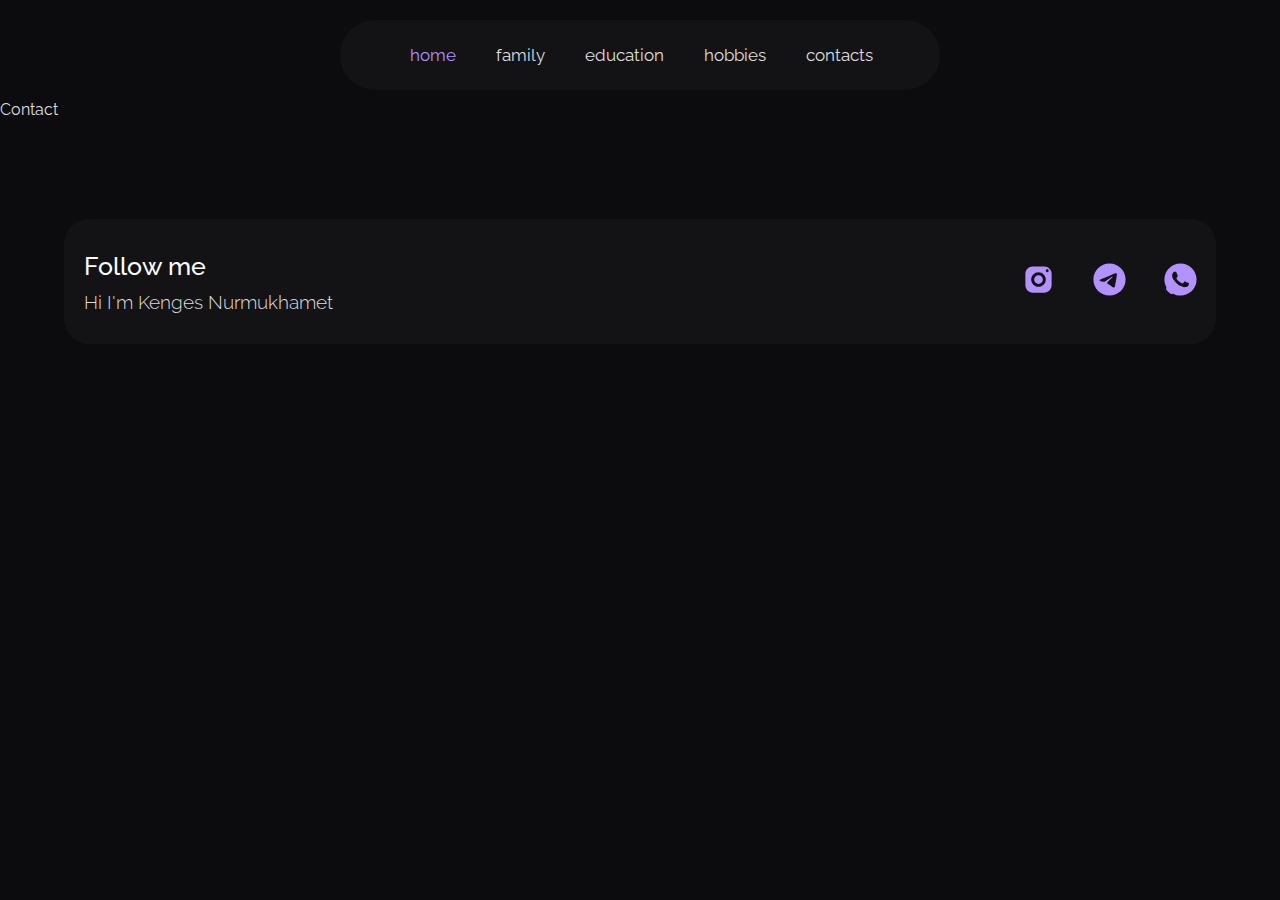
==== pages/contact.html @ e7bee61a "first commit" ====
<!doctype html>
<html lang="en">
<head>
	<meta charset="UTF-8">
	<meta name="viewport"
	      content="width=device-width, user-scalable=no, initial-scale=1.0, maximum-scale=1.0, minimum-scale=1.0">
	<meta http-equiv="X-UA-Compatible" content="ie=edge">
	<title>Document</title>
	<link rel="stylesheet" href="./styles/main-page.css">
	<link rel="stylesheet" href="./styles/index.css">
</head>
<body>

<div class="burger-btn">
	<svg class="burger__img" xmlns="http://www.w3.org/2000/svg" viewBox="0 -960 960 960" fill="#5f6368">
		<path d="M120-240v-80h720v80H120Zm0-200v-80h720v80H120Zm0-200v-80h720v80H120Z"/>
	</svg>
</div>
<header class="header">
	<nav class="header__nav-bar">
		<ul class="header__pages">
			<li><a href="index.html" class="header__page-link active-color">Home</a></li>
			<li><a href="family.html" class="header__page-link">Family</a></li>
			<li><a href="education.html" class="header__page-link">Education</a></li>
			<li><a href="hobbies.html" class="header__page-link">Hobbies</a></li>
			<li><a href="#" class="header__page-link">Contacts</a></li>
		</ul>
	</nav>
</header>

Contact

<footer class="footer">
	<div class="container">
		<div class="footer__content">
			<div class="footer__text">
				<h3 class="footer__title">Follow me</h3>
				<p class="footer__subtitle">Hi I'm Kenges Nurmukhamet</p>
			</div>
			<div class="social-medias">
				<a href="https://www.instagram.com/knsnrmkhnbt/" class="social-media__link" target="_blank">
					<svg class="social-medias__svg svg__instagram" xmlns="http://www.w3.org/2000/svg" x="0px" y="0px"
					     width="100" height="100" viewBox="0 0 24 24">
						<path d="M 8 3 C 5.239 3 3 5.239 3 8 L 3 16 C 3 18.761 5.239 21 8 21 L 16 21 C 18.761 21 21 18.761 21 16 L 21 8 C 21 5.239 18.761 3 16 3 L 8 3 z M 18 5 C 18.552 5 19 5.448 19 6 C 19 6.552 18.552 7 18 7 C 17.448 7 17 6.552 17 6 C 17 5.448 17.448 5 18 5 z M 12 7 C 14.761 7 17 9.239 17 12 C 17 14.761 14.761 17 12 17 C 9.239 17 7 14.761 7 12 C 7 9.239 9.239 7 12 7 z M 12 9 A 3 3 0 0 0 9 12 A 3 3 0 0 0 12 15 A 3 3 0 0 0 15 12 A 3 3 0 0 0 12 9 z"></path>
					</svg>
				</a>
				<a href="https://t.me/knsnrmkhnbt" class="social-media__link" target="_blank">
					<svg class="social-medias__svg svg__telegram" xmlns="http://www.w3.org/2000/svg" x="0px" y="0px"
					     width="100" height="100" viewBox="0 0 50 50">
						<path d="M25,2c12.703,0,23,10.297,23,23S37.703,48,25,48S2,37.703,2,25S12.297,2,25,2z M32.934,34.375	c0.423-1.298,2.405-14.234,2.65-16.783c0.074-0.772-0.17-1.285-0.648-1.514c-0.578-0.278-1.434-0.139-2.427,0.219	c-1.362,0.491-18.774,7.884-19.78,8.312c-0.954,0.405-1.856,0.847-1.856,1.487c0,0.45,0.267,0.703,1.003,0.966	c0.766,0.273,2.695,0.858,3.834,1.172c1.097,0.303,2.346,0.04,3.046-0.395c0.742-0.461,9.305-6.191,9.92-6.693	c0.614-0.502,1.104,0.141,0.602,0.644c-0.502,0.502-6.38,6.207-7.155,6.997c-0.941,0.959-0.273,1.953,0.358,2.351	c0.721,0.454,5.906,3.932,6.687,4.49c0.781,0.558,1.573,0.811,2.298,0.811C32.191,36.439,32.573,35.484,32.934,34.375z"></path>
					</svg>
				</a>
				<a href="https://wa.me/77757190861" class="social-media__link" target="_blank">
					<svg class="social-medias__svg svg__whatsapp" xmlns="http://www.w3.org/2000/svg" x="0px" y="0px"
					     width="100" height="100" viewBox="0 0 50 50">
						<path d="M25,2C12.318,2,2,12.318,2,25c0,3.96,1.023,7.854,2.963,11.29L2.037,46.73c-0.096,0.343-0.003,0.711,0.245,0.966 C2.473,47.893,2.733,48,3,48c0.08,0,0.161-0.01,0.24-0.029l10.896-2.699C17.463,47.058,21.21,48,25,48c12.682,0,23-10.318,23-23 S37.682,2,25,2z M36.57,33.116c-0.492,1.362-2.852,2.605-3.986,2.772c-1.018,0.149-2.306,0.213-3.72-0.231 c-0.857-0.27-1.957-0.628-3.366-1.229c-5.923-2.526-9.791-8.415-10.087-8.804C15.116,25.235,13,22.463,13,19.594 s1.525-4.28,2.067-4.864c0.542-0.584,1.181-0.73,1.575-0.73s0.787,0.005,1.132,0.021c0.363,0.018,0.85-0.137,1.329,1.001 c0.492,1.168,1.673,4.037,1.819,4.33c0.148,0.292,0.246,0.633,0.05,1.022c-0.196,0.389-0.294,0.632-0.59,0.973 s-0.62,0.76-0.886,1.022c-0.296,0.291-0.603,0.606-0.259,1.19c0.344,0.584,1.529,2.493,3.285,4.039 c2.255,1.986,4.158,2.602,4.748,2.894c0.59,0.292,0.935,0.243,1.279-0.146c0.344-0.39,1.476-1.703,1.869-2.286 s0.787-0.487,1.329-0.292c0.542,0.194,3.445,1.604,4.035,1.896c0.59,0.292,0.984,0.438,1.132,0.681 C37.062,30.587,37.062,31.755,36.57,33.116z"></path>
					</svg>
				</a>
			</div>
		</div>
	</div>
</footer>

</body>
</html>
---- pages/styles/main-page.css ----
.hero-section{
    height: 100vh;
}
.hero-container{
    width: 100%;
    height: 100%;
    /*background: red;*/
}
.hero__content{
    width: 100%;
    height: 90%;
    display: flex;
    align-items: center;
}
.hero__text{
    display: flex;
    flex-direction: column;
    gap: 20px;
    width: 100%;
}
.hero__title{
    font-size: 75px;
}
.hero__subtitle{
    width: 550px;
    font-size: 20px;
    line-height: 40px;
    color: var(--light-gray-hover);
}
.hero__buttons{
    display: flex;
    gap: 20px;
}
.hero__img-block{
    width: 100%;
    height: 100%;
    display: flex;
    justify-content: center;
    align-items: center;
}
.hero__img-box{
    width: 400px;
    height: 400px;
    overflow: hidden;
    border-radius: 62% 38% 70% 30% / 43% 76% 24% 57%

}
.hero_img{
    width: 100%;
    height: 100%;
    object-fit: cover;
}

.skills{

}
.skills__header{

}
.skills__header_title{
    font-size: 75px;
    font-style: initial;
    text-align: center;
}
.skills-list{
    width: 100%;
    display: flex;
    justify-content: center;
    flex-wrap: wrap;
    gap: 20px;
}
.skills__title{
    font-size: 40px;
    color: var(--primary-color);
    margin: 60px 0 10px;
    text-align: center;
    text-shadow:0px 0px 20px rgba(255, 255, 255, 0.4);
}
.skill-card{
    position: relative;
    border: 1px solid var(--light-gray);
    display: flex;
    justify-content: start  ;
    align-items: center;
    overflow: hidden;
    width: 285px;
    height: 150px;
    border-radius: 15px;
}
.card-bg-logo{
    position: absolute;
    width: 175px;
    opacity: .7;
    right: -70px;
    z-index: -1;
}
.card-logo{
    width: 35px;
    margin-left: 20px;
}
.card__title{
    font-weight: bold;
    font-size: 22px;
    margin-left: 5px;
}

@media (max-width: 1600px) {
    .hero__title{
        font-size: 65px;
    }
    .hero__subtitle{
        font-size: 18px;
    }
}
@media (max-width: 1100px) {
    .hero__content{
        flex-direction: column-reverse;
        justify-content: start;
        text-align: center;
        margin-top: 100px;
    }
    .hero__text{
        display: flex;
        flex-direction: column;
        align-items: center;
    }
    .hero__img-block{
        height: auto;
        margin: 25px 0;
    }
    .hero__img-box{
        width: 275px;
        height: 275px;
    }
    .hero__text{
        width: 90%;
    }
    .hero__subtitle{
        width: auto;
    }
    .hero__title{
        font-size: 45px;
    }
    .hero__subtitle{
        font-size: 16px;
    }
}
@media (max-width: 800px) {
    .hero__content{
        margin-top: 0;
    }
    .hero__title{
        font-size: 55px;
    }
    .hero__subtitle{
        font-size: 16px;
    }
    .skills__header_title{
        font-size: 55px;
    }
    .skills__title{
        font-size: 35px;
    }
    .skill-card{
        width: 200px;
        height: 100px;
    }
    .card__title{
        font-size: 18px;
    }
    .card-bg-logo {
        width: 125px;
        right: -50px;
    }

}
@media (max-width: 430px) {
    .hero__img-box{
        width: 200px;
        height: 200px;
    }
    .hero__title{
        font-size: 35px;
    }
    .hero__subtitle{
        font-size: 14px;
        line-height: 25px;
    }

}
---- pages/styles/index.css ----
@import url('https://fonts.googleapis.com/css2?family=Raleway:ital,wght@0,100..900;1,100..900&display=swap');
/*font-family: "Raleway", sans-serif;*/
:root {
    --primary-color: #b292ff;
    --deep-black: #0c0c0e;
    --dark-gray: #131315;
    --light-gray: #dedede;
    --deep-black-hover: #2e2e34;
    --light-gray-hover: #adadad;
}

h1, h2, h3, h4, h5, h6, p, ul, ol, li {
    margin: 0;
    padding: 0;
}

html{
    scroll-behavior: smooth;
}
body {
    margin: 0;
    background: var(--deep-black);
    font-family: "Raleway", sans-serif;
    color: var(--light-gray);
    /*height: 2000px;*/
}
.text-white{
    color: #fff;
}
.text-primary{
    color: var(--primary-color);
}
.border-primary{
    border: 1px solid var(--primary-color);
}

.section {
    width: 100%;
    display: flex;
    flex-direction: column;
    align-items: center;
}

.container {
    width: 80%;
    display: flex;
    flex-direction: column;
}

.white-btn {
    background: var(--light-gray);
    color: var(--deep-black);
    padding: 12px 50px;
    font-family: "Raleway", sans-serif;
    font-weight: 600;
    font-size: 16px;
    border-radius: 25px;
    text-decoration: none;
    border: 1px var(--light-gray) solid;
    transition: .2s;

}

.transparent-btn {
    background: transparent;
    color: var(--light-gray);
    padding: 12px 50px;
    font-family: "Raleway", sans-serif;
    font-weight: 600;
    font-size: 16px;
    border-radius: 25px;
    text-decoration: none;
    border: 1px var(--light-gray) solid;
    transition: .2s;
}

.transparent-btn:hover {
    background: var(--deep-black-hover);
}

.white-btn:hover {
    background: var(--light-gray-hover);
}
.primary__title{
    font-size: 40px;
    color: var(--primary-color);
    margin: 60px 0 10px;
    text-align: center;
    text-shadow:0px 0px 20px rgba(255, 255, 255, 0.4);
}
.burger-btn{
    display: none;
    width: 100%;
    justify-content: start;
    fill: #fff;
}
.burger__img{
    fill: #fff;
    width: 40px;
    margin-left: 5px;

}
.header {
    width: 100%;
    padding: 20px 0 10px;
    display: flex;
    justify-content: center;
    /*position: fixed;*/
    /*backdrop-filter: blur(5px);*/
    z-index: 2;
}

.header__nav-bar {
    padding: 25px 50px;
    border-radius: 50px;
    background: var(--dark-gray);
    width: 500px;
    /*position: fixed;*/
}

.header__pages {
    width: 100%;
    display: flex;
    justify-content: space-between;
    align-items: center;
    list-style: none;
    margin: 0;
    padding: 0;
}

.header__page-link {
    color: var(--light-gray);
    text-decoration: none;
    text-transform: lowercase;
    font-size: 17px;
    padding: 20px;
    transition: .2s;
}

.header__page-link:hover {
    color: var(--primary-color);
    font-size: 18px;
}

.active-color {
    color: var(--primary-color);
}
.footer{
    width: 100%;
    display: flex;
    justify-content: center;
    align-items: center;
    color: #fff;
    margin: 100px 0 20px;
}
.footer__content{
    width: 100%;
    display: flex;
    justify-content: space-between;
    align-items: center;
    padding: 20px 0;
    background: var(--dark-gray);
    border-radius: 25px;
}
.footer__text{
    margin-left: 20px;
}
.footer__title{
    font-weight: 500;
    font-size: 25px;
    margin-bottom: 10px;
}
.footer__subtitle{
    font-weight: 300;
    color: var(--light-gray);
    font-size: 19px;
}
.social-medias{
    display: flex;
}
.social-media__link{
    text-decoration: none;
    padding: 20px 15px;
    /*background: red;*/
}
.social-medias__svg{
    fill: var(--primary-color);
    width: 35px;
    height: auto;
    border-radius: 100%;
    padding: 3px;
    transition: .25s;
}
.social-media__link:hover .social-medias__svg{
    fill: var(--dark-gray);
    background: var(--primary-color);
}
@media (max-width: 1600px) {
    .container {
        width: 90%;
    }


}
@media (max-width: 1100px) {

}
@media (max-width: 800px) {
    .container {
        width: 100%;
    }

    .header {
        display: none;
    }
    .burger-btn{
        display: block;
    }

    .footer__title{
        font-size: 22px;
    }
    .footer__subtitle{
        font-size: 16px;
    }
    .footer__content{
        flex-direction: column;
        text-align: center;
    }
    .social-media__link{
        padding-top: 0;
        padding-bottom: 0;
        margin-top: 20px;
    }

}


@media (max-width: 430px) {
    .transparent-btn {

    }
    .white-btn {

    }
}
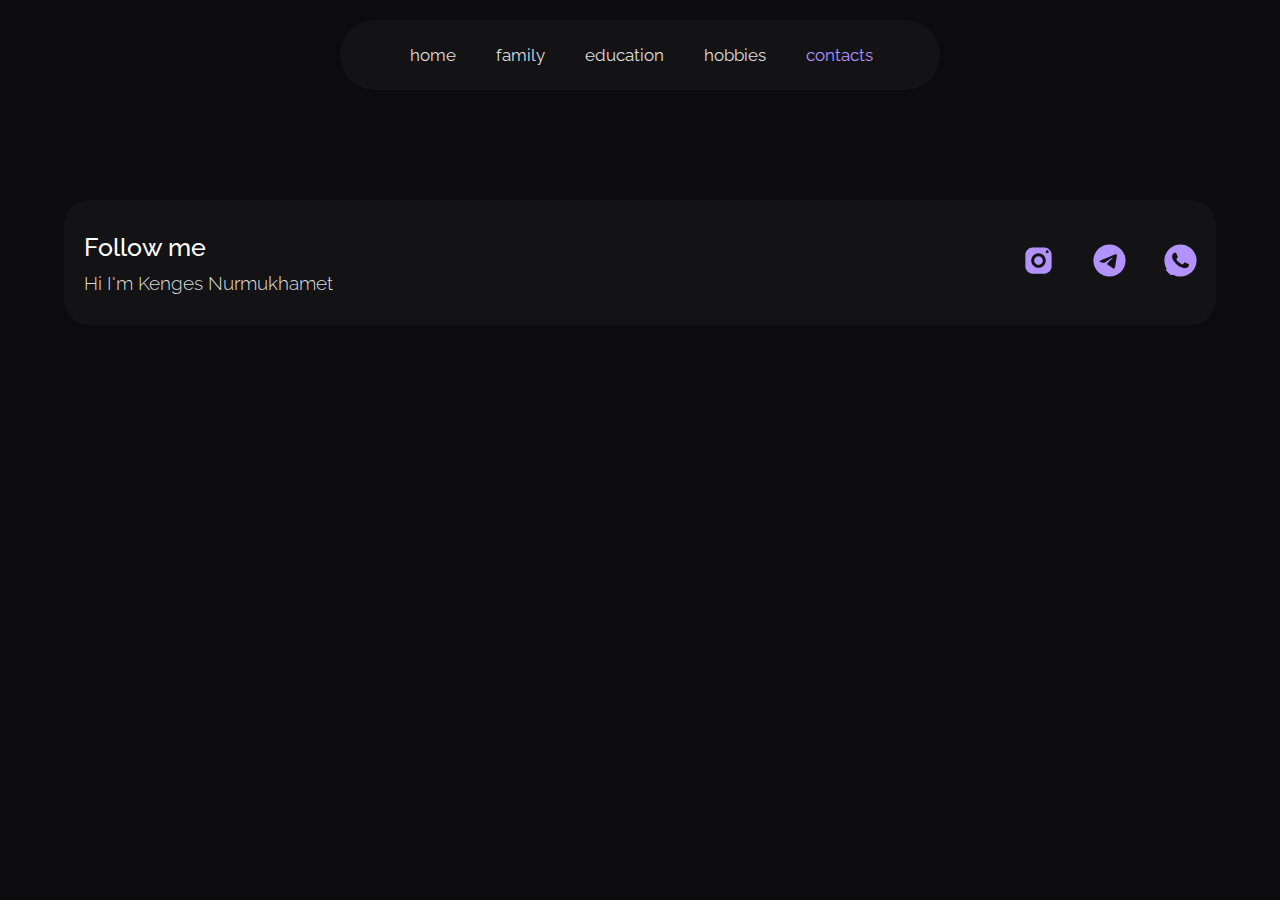
==== commit 48cf117c: "init commit" ====
--- a/pages/contact.html
+++ b/pages/contact.html
@@ -5,8 +5,8 @@
 	<meta name="viewport"
 	      content="width=device-width, user-scalable=no, initial-scale=1.0, maximum-scale=1.0, minimum-scale=1.0">
 	<meta http-equiv="X-UA-Compatible" content="ie=edge">
-	<title>Document</title>
-	<link rel="stylesheet" href="./styles/main-page.css">
+	<title>Contacts</title>
+	<link rel="stylesheet" href="./styles/contact.css">
 	<link rel="stylesheet" href="./styles/index.css">
 </head>
 <body>
@@ -19,16 +19,20 @@
 <header class="header">
 	<nav class="header__nav-bar">
 		<ul class="header__pages">
-			<li><a href="index.html" class="header__page-link active-color">Home</a></li>
+			<li><a href="index.html" class="header__page-link">Home</a></li>
 			<li><a href="family.html" class="header__page-link">Family</a></li>
 			<li><a href="education.html" class="header__page-link">Education</a></li>
 			<li><a href="hobbies.html" class="header__page-link">Hobbies</a></li>
-			<li><a href="#" class="header__page-link">Contacts</a></li>
+			<li><a href="#" class="header__page-link active-color">Contacts</a></li>
 		</ul>
 	</nav>
 </header>
 
-Contact
+<section class="section">
+	<div class="container contacts-container">
+
+	</div>
+</section>
 
 <footer class="footer">
 	<div class="container">
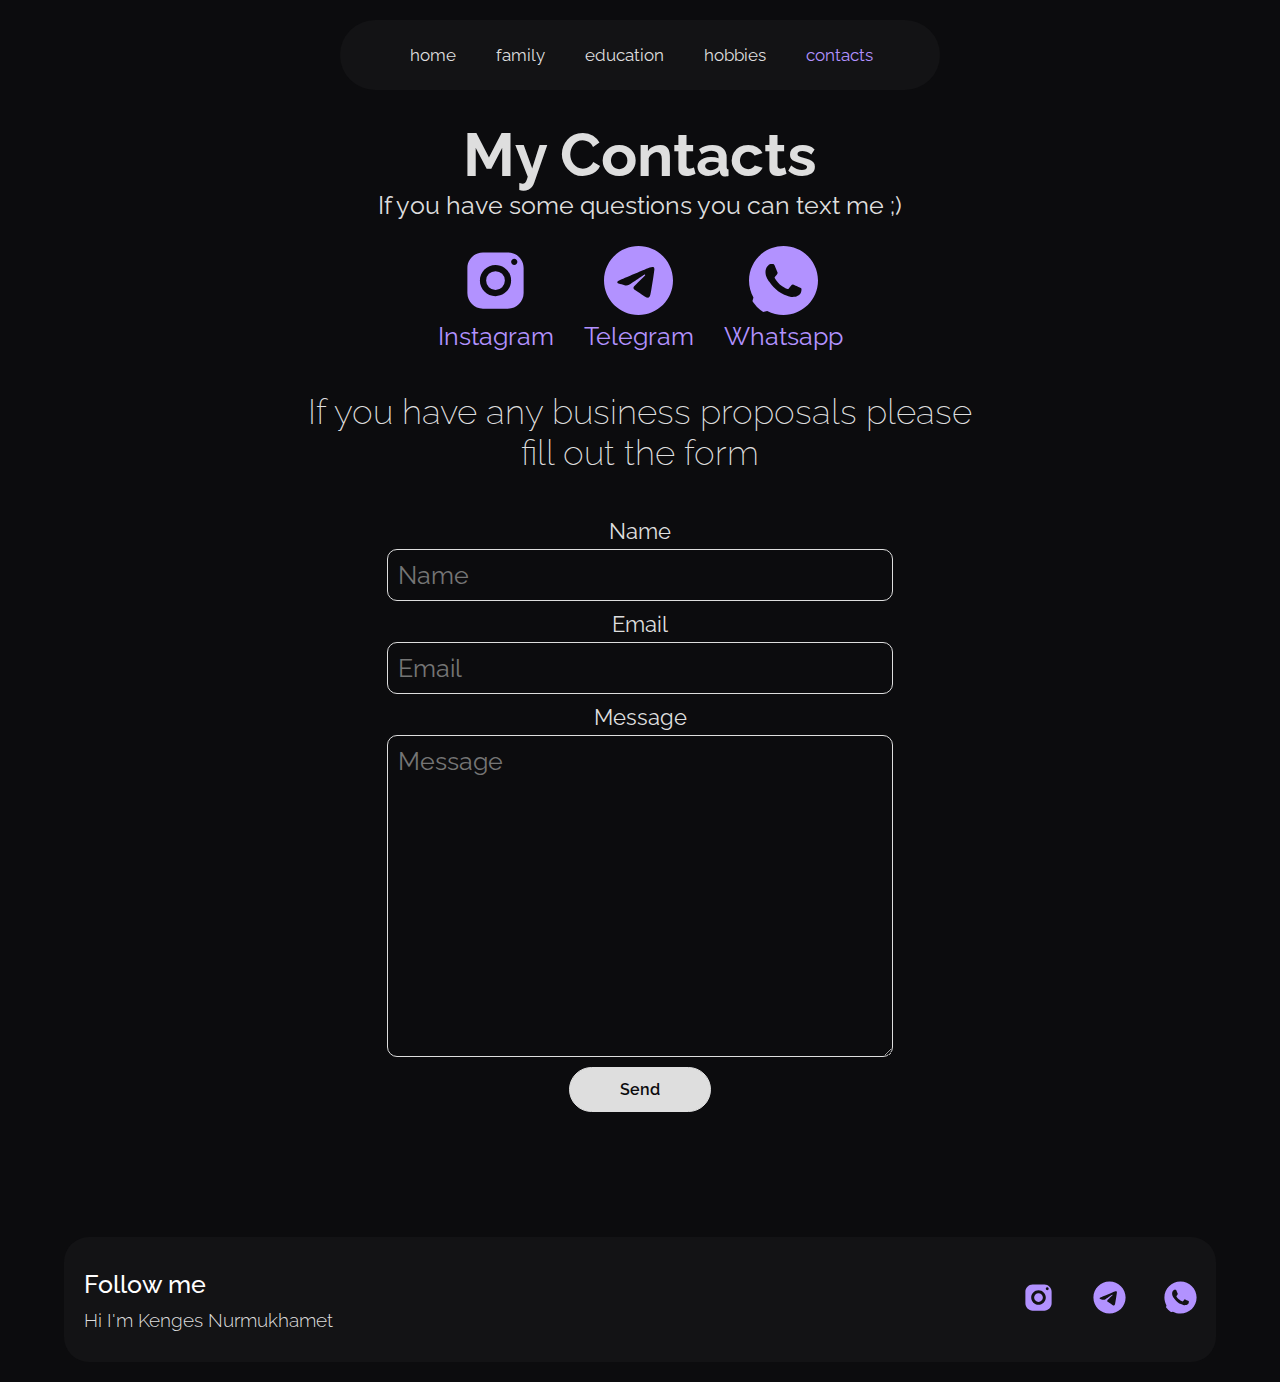
==== commit f5c14d1b: "init commit" ====
--- a/pages/contact.html
+++ b/pages/contact.html
@@ -10,16 +10,15 @@
 	<link rel="stylesheet" href="./styles/index.css">
 </head>
 <body>
-
-<div class="burger-btn">
+<div class="burger-btn"><!-- Burger button, when header not visible this button will be visible -->
 	<svg class="burger__img" xmlns="http://www.w3.org/2000/svg" viewBox="0 -960 960 960" fill="#5f6368">
 		<path d="M120-240v-80h720v80H120Zm0-200v-80h720v80H120Zm0-200v-80h720v80H120Z"/>
 	</svg>
 </div>
-<header class="header">
-	<nav class="header__nav-bar">
-		<ul class="header__pages">
-			<li><a href="index.html" class="header__page-link">Home</a></li>
+<header class="header"> <!-- Header -->
+	<nav class="header__nav-bar"> <!-- Header navigation bar -->
+		<ul class="header__pages"> <!-- Header navigation bar links list -->
+			<li><a href="index.html" class="header__page-link">Home</a></li>  <!-- Header navigation bar link -->
 			<li><a href="family.html" class="header__page-link">Family</a></li>
 			<li><a href="education.html" class="header__page-link">Education</a></li>
 			<li><a href="hobbies.html" class="header__page-link">Hobbies</a></li>
@@ -28,42 +27,79 @@
 	</nav>
 </header>
 
-<section class="section">
-	<div class="container contacts-container">
+<section class="section">  <!-- section with class section with full width size -->
+	<div class="container contacts-container"> <!-- container -->
+		<h1 class="contacts__title">My Contacts</h1>
+		<p class="contacts__subtitle">If you have some questions you can text me ;)</p>
 
+		<div class="social-medias">
+			<a href="https://www.instagram.com/knsnrmkhnbt/" class="social-media__link" target="_blank">
+				<svg class="social-medias__svg " xmlns="http://www.w3.org/2000/svg" x="0px" y="0px"
+				     width="100" height="100" viewBox="0 0 24 24">
+					<path d="M 8 3 C 5.239 3 3 5.239 3 8 L 3 16 C 3 18.761 5.239 21 8 21 L 16 21 C 18.761 21 21 18.761 21 16 L 21 8 C 21 5.239 18.761 3 16 3 L 8 3 z M 18 5 C 18.552 5 19 5.448 19 6 C 19 6.552 18.552 7 18 7 C 17.448 7 17 6.552 17 6 C 17 5.448 17.448 5 18 5 z M 12 7 C 14.761 7 17 9.239 17 12 C 17 14.761 14.761 17 12 17 C 9.239 17 7 14.761 7 12 C 7 9.239 9.239 7 12 7 z M 12 9 A 3 3 0 0 0 9 12 A 3 3 0 0 0 12 15 A 3 3 0 0 0 15 12 A 3 3 0 0 0 12 9 z"></path>
+				</svg>
+				Instagram
+			</a>
+			<a href="https://t.me/knsnrmkhnbt" class="social-media__link" target="_blank">
+				<svg class="social-medias__svg " xmlns="http://www.w3.org/2000/svg" x="0px" y="0px"
+				     width="100" height="100" viewBox="0 0 50 50">
+					<path d="M25,2c12.703,0,23,10.297,23,23S37.703,48,25,48S2,37.703,2,25S12.297,2,25,2z M32.934,34.375	c0.423-1.298,2.405-14.234,2.65-16.783c0.074-0.772-0.17-1.285-0.648-1.514c-0.578-0.278-1.434-0.139-2.427,0.219	c-1.362,0.491-18.774,7.884-19.78,8.312c-0.954,0.405-1.856,0.847-1.856,1.487c0,0.45,0.267,0.703,1.003,0.966	c0.766,0.273,2.695,0.858,3.834,1.172c1.097,0.303,2.346,0.04,3.046-0.395c0.742-0.461,9.305-6.191,9.92-6.693	c0.614-0.502,1.104,0.141,0.602,0.644c-0.502,0.502-6.38,6.207-7.155,6.997c-0.941,0.959-0.273,1.953,0.358,2.351	c0.721,0.454,5.906,3.932,6.687,4.49c0.781,0.558,1.573,0.811,2.298,0.811C32.191,36.439,32.573,35.484,32.934,34.375z"></path>
+				</svg>
+				Telegram
+			</a>
+			<a href="https://wa.me/77757190861" class="social-media__link" target="_blank">
+				<svg class="social-medias__svg " xmlns="http://www.w3.org/2000/svg" x="0px" y="0px"
+				     width="100" height="100" viewBox="0 0 50 50">
+					<path d="M25,2C12.318,2,2,12.318,2,25c0,3.96,1.023,7.854,2.963,11.29L2.037,46.73c-0.096,0.343-0.003,0.711,0.245,0.966 C2.473,47.893,2.733,48,3,48c0.08,0,0.161-0.01,0.24-0.029l10.896-2.699C17.463,47.058,21.21,48,25,48c12.682,0,23-10.318,23-23 S37.682,2,25,2z M36.57,33.116c-0.492,1.362-2.852,2.605-3.986,2.772c-1.018,0.149-2.306,0.213-3.72-0.231 c-0.857-0.27-1.957-0.628-3.366-1.229c-5.923-2.526-9.791-8.415-10.087-8.804C15.116,25.235,13,22.463,13,19.594 s1.525-4.28,2.067-4.864c0.542-0.584,1.181-0.73,1.575-0.73s0.787,0.005,1.132,0.021c0.363,0.018,0.85-0.137,1.329,1.001 c0.492,1.168,1.673,4.037,1.819,4.33c0.148,0.292,0.246,0.633,0.05,1.022c-0.196,0.389-0.294,0.632-0.59,0.973 s-0.62,0.76-0.886,1.022c-0.296,0.291-0.603,0.606-0.259,1.19c0.344,0.584,1.529,2.493,3.285,4.039 c2.255,1.986,4.158,2.602,4.748,2.894c0.59,0.292,0.935,0.243,1.279-0.146c0.344-0.39,1.476-1.703,1.869-2.286 s0.787-0.487,1.329-0.292c0.542,0.194,3.445,1.604,4.035,1.896c0.59,0.292,0.984,0.438,1.132,0.681 C37.062,30.587,37.062,31.755,36.57,33.116z"></path>
+				</svg>
+				Whatsapp
+			</a>
+		</div>
+
+
+		<div class="contact__form">
+			<h3 class="form__title">If you have any business proposals please fill out the form</h3>
+			<form class="contact-me__form">
+				<label>
+					Name
+					<input type="text" placeholder="Name">
+				</label>
+				<label>
+					Email
+					<input type="email" placeholder="Email">
+				</label>
+				<label>
+					Message
+					<textarea cols="30" rows="10" placeholder="Message"></textarea>
+				</label>
+				<button class="white-btn" type="submit">Send</button>
+			</form>
+		</div>
 	</div>
 </section>
 
-<footer class="footer">
-	<div class="container">
+<footer class="footer">  <!-- Footer -->
+	<div class="container">  <!-- Footer also has a container to keep the normal size -->
 		<div class="footer__content">
 			<div class="footer__text">
 				<h3 class="footer__title">Follow me</h3>
 				<p class="footer__subtitle">Hi I'm Kenges Nurmukhamet</p>
 			</div>
-			<div class="social-medias">
+			<div class="social-medias"> <!-- portfolios social medias links svg -->
 				<a href="https://www.instagram.com/knsnrmkhnbt/" class="social-media__link" target="_blank">
-					<svg class="social-medias__svg svg__instagram" xmlns="http://www.w3.org/2000/svg" x="0px" y="0px"
-					     width="100" height="100" viewBox="0 0 24 24">
-						<path d="M 8 3 C 5.239 3 3 5.239 3 8 L 3 16 C 3 18.761 5.239 21 8 21 L 16 21 C 18.761 21 21 18.761 21 16 L 21 8 C 21 5.239 18.761 3 16 3 L 8 3 z M 18 5 C 18.552 5 19 5.448 19 6 C 19 6.552 18.552 7 18 7 C 17.448 7 17 6.552 17 6 C 17 5.448 17.448 5 18 5 z M 12 7 C 14.761 7 17 9.239 17 12 C 17 14.761 14.761 17 12 17 C 9.239 17 7 14.761 7 12 C 7 9.239 9.239 7 12 7 z M 12 9 A 3 3 0 0 0 9 12 A 3 3 0 0 0 12 15 A 3 3 0 0 0 15 12 A 3 3 0 0 0 12 9 z"></path>
-					</svg>
+					<svg class="social-medias__svg svg__instagram" xmlns="http://www.w3.org/2000/svg" x="0px" y="0px" width="100" height="100" viewBox="0 0 24 24"><path d="M 8 3 C 5.239 3 3 5.239 3 8 L 3 16 C 3 18.761 5.239 21 8 21 L 16 21 C 18.761 21 21 18.761 21 16 L 21 8 C 21 5.239 18.761 3 16 3 L 8 3 z M 18 5 C 18.552 5 19 5.448 19 6 C 19 6.552 18.552 7 18 7 C 17.448 7 17 6.552 17 6 C 17 5.448 17.448 5 18 5 z M 12 7 C 14.761 7 17 9.239 17 12 C 17 14.761 14.761 17 12 17 C 9.239 17 7 14.761 7 12 C 7 9.239 9.239 7 12 7 z M 12 9 A 3 3 0 0 0 9 12 A 3 3 0 0 0 12 15 A 3 3 0 0 0 15 12 A 3 3 0 0 0 12 9 z"></path></svg>
 				</a>
 				<a href="https://t.me/knsnrmkhnbt" class="social-media__link" target="_blank">
-					<svg class="social-medias__svg svg__telegram" xmlns="http://www.w3.org/2000/svg" x="0px" y="0px"
-					     width="100" height="100" viewBox="0 0 50 50">
-						<path d="M25,2c12.703,0,23,10.297,23,23S37.703,48,25,48S2,37.703,2,25S12.297,2,25,2z M32.934,34.375	c0.423-1.298,2.405-14.234,2.65-16.783c0.074-0.772-0.17-1.285-0.648-1.514c-0.578-0.278-1.434-0.139-2.427,0.219	c-1.362,0.491-18.774,7.884-19.78,8.312c-0.954,0.405-1.856,0.847-1.856,1.487c0,0.45,0.267,0.703,1.003,0.966	c0.766,0.273,2.695,0.858,3.834,1.172c1.097,0.303,2.346,0.04,3.046-0.395c0.742-0.461,9.305-6.191,9.92-6.693	c0.614-0.502,1.104,0.141,0.602,0.644c-0.502,0.502-6.38,6.207-7.155,6.997c-0.941,0.959-0.273,1.953,0.358,2.351	c0.721,0.454,5.906,3.932,6.687,4.49c0.781,0.558,1.573,0.811,2.298,0.811C32.191,36.439,32.573,35.484,32.934,34.375z"></path>
-					</svg>
+					<svg class="social-medias__svg svg__telegram" xmlns="http://www.w3.org/2000/svg" x="0px" y="0px" width="100" height="100" viewBox="0 0 50 50"><path d="M25,2c12.703,0,23,10.297,23,23S37.703,48,25,48S2,37.703,2,25S12.297,2,25,2z M32.934,34.375	c0.423-1.298,2.405-14.234,2.65-16.783c0.074-0.772-0.17-1.285-0.648-1.514c-0.578-0.278-1.434-0.139-2.427,0.219	c-1.362,0.491-18.774,7.884-19.78,8.312c-0.954,0.405-1.856,0.847-1.856,1.487c0,0.45,0.267,0.703,1.003,0.966	c0.766,0.273,2.695,0.858,3.834,1.172c1.097,0.303,2.346,0.04,3.046-0.395c0.742-0.461,9.305-6.191,9.92-6.693	c0.614-0.502,1.104,0.141,0.602,0.644c-0.502,0.502-6.38,6.207-7.155,6.997c-0.941,0.959-0.273,1.953,0.358,2.351	c0.721,0.454,5.906,3.932,6.687,4.49c0.781,0.558,1.573,0.811,2.298,0.811C32.191,36.439,32.573,35.484,32.934,34.375z"></path></svg>
 				</a>
 				<a href="https://wa.me/77757190861" class="social-media__link" target="_blank">
-					<svg class="social-medias__svg svg__whatsapp" xmlns="http://www.w3.org/2000/svg" x="0px" y="0px"
-					     width="100" height="100" viewBox="0 0 50 50">
-						<path d="M25,2C12.318,2,2,12.318,2,25c0,3.96,1.023,7.854,2.963,11.29L2.037,46.73c-0.096,0.343-0.003,0.711,0.245,0.966 C2.473,47.893,2.733,48,3,48c0.08,0,0.161-0.01,0.24-0.029l10.896-2.699C17.463,47.058,21.21,48,25,48c12.682,0,23-10.318,23-23 S37.682,2,25,2z M36.57,33.116c-0.492,1.362-2.852,2.605-3.986,2.772c-1.018,0.149-2.306,0.213-3.72-0.231 c-0.857-0.27-1.957-0.628-3.366-1.229c-5.923-2.526-9.791-8.415-10.087-8.804C15.116,25.235,13,22.463,13,19.594 s1.525-4.28,2.067-4.864c0.542-0.584,1.181-0.73,1.575-0.73s0.787,0.005,1.132,0.021c0.363,0.018,0.85-0.137,1.329,1.001 c0.492,1.168,1.673,4.037,1.819,4.33c0.148,0.292,0.246,0.633,0.05,1.022c-0.196,0.389-0.294,0.632-0.59,0.973 s-0.62,0.76-0.886,1.022c-0.296,0.291-0.603,0.606-0.259,1.19c0.344,0.584,1.529,2.493,3.285,4.039 c2.255,1.986,4.158,2.602,4.748,2.894c0.59,0.292,0.935,0.243,1.279-0.146c0.344-0.39,1.476-1.703,1.869-2.286 s0.787-0.487,1.329-0.292c0.542,0.194,3.445,1.604,4.035,1.896c0.59,0.292,0.984,0.438,1.132,0.681 C37.062,30.587,37.062,31.755,36.57,33.116z"></path>
-					</svg>
+					<svg class="social-medias__svg svg__whatsapp" xmlns="http://www.w3.org/2000/svg" x="0px" y="0px" width="100" height="100" viewBox="0 0 50 50"><path d="M25,2C12.318,2,2,12.318,2,25c0,3.96,1.023,7.854,2.963,11.29L2.037,46.73c-0.096,0.343-0.003,0.711,0.245,0.966 C2.473,47.893,2.733,48,3,48c0.08,0,0.161-0.01,0.24-0.029l10.896-2.699C17.463,47.058,21.21,48,25,48c12.682,0,23-10.318,23-23 S37.682,2,25,2z M36.57,33.116c-0.492,1.362-2.852,2.605-3.986,2.772c-1.018,0.149-2.306,0.213-3.72-0.231 c-0.857-0.27-1.957-0.628-3.366-1.229c-5.923-2.526-9.791-8.415-10.087-8.804C15.116,25.235,13,22.463,13,19.594 s1.525-4.28,2.067-4.864c0.542-0.584,1.181-0.73,1.575-0.73s0.787,0.005,1.132,0.021c0.363,0.018,0.85-0.137,1.329,1.001 c0.492,1.168,1.673,4.037,1.819,4.33c0.148,0.292,0.246,0.633,0.05,1.022c-0.196,0.389-0.294,0.632-0.59,0.973 s-0.62,0.76-0.886,1.022c-0.296,0.291-0.603,0.606-0.259,1.19c0.344,0.584,1.529,2.493,3.285,4.039 c2.255,1.986,4.158,2.602,4.748,2.894c0.59,0.292,0.935,0.243,1.279-0.146c0.344-0.39,1.476-1.703,1.869-2.286 s0.787-0.487,1.329-0.292c0.542,0.194,3.445,1.604,4.035,1.896c0.59,0.292,0.984,0.438,1.132,0.681 C37.062,30.587,37.062,31.755,36.57,33.116z"></path></svg>
 				</a>
 			</div>
 		</div>
 	</div>
 </footer>
 
+
 </body>
 </html>--- a/pages/styles/contact.css
+++ b/pages/styles/contact.css
@@ -0,0 +1,103 @@
+.hero-section{
+    height: 100vh;
+    display: flex;
+    flex-direction: column;
+    justify-content: space-between;
+}
+.contacts-container{
+    align-items: center;
+    margin-top: 20px;
+}
+.contacts__title{
+    font-size: 60px;
+}
+.contacts__subtitle{
+    font-size: 25px;
+    text-align: center;
+}
+
+.contacts-container .social-media__link {
+    display: flex;
+    flex-direction: column;
+    align-items: center;
+    color: var(--primary-color);
+    font-size: 25px;
+
+}
+.contacts-container .social-medias__svg{
+    width: 75px;
+}
+.form__title{
+    font-size: 35px;
+    text-align: center;
+    font-weight: 200;
+    margin: 20px 0;
+}
+.contact__form{
+    width: 60%;
+}
+.contact-me__form{
+    display: flex;
+    flex-direction: column;
+    align-items: center;
+    justify-content: center;
+    /*border: 1px solid var(--light-gray);*/
+    border-radius: 15px;
+    padding: 25px 0;
+    gap: 10px;
+
+}
+.contact-me__form label{
+    width: 100%;
+    font-size: 22px;
+    display: flex;
+    flex-direction: column;
+    align-items: center;
+    gap: 5px;
+}
+.contact-me__form input, .contact-me__form textarea{
+    width: 70%;
+    font-size: 25px;
+    background: var(--deep-black);
+    color: var(--primary-color);
+    font-family: "Raleway", sans-serif;
+    padding: 10px;
+    border-radius: 10px;
+    border:1px solid var(--light-gray);
+}
+
+@media (max-width: 800px) {
+    .contacts__title {
+        font-size: 45px;
+    }
+    .contact__form{
+        width: 100%;
+    }
+    .contacts__subtitle {
+        font-size: 22px;
+    }
+    .section .social-medias {
+        flex-wrap: wrap;
+        justify-content: center;
+    }
+    .form__title {
+        font-size: 25px;
+    }
+    .contact-me__form input, .contact-me__form textarea {
+        font-size: 20px;
+    }
+    .contacts-container .social-medias__svg{
+        width: 50px;
+    }
+}
+@media (max-width: 430px) {
+    .contacts__title {
+        font-size: 35px;
+    }
+    .contacts-container .social-media__link {
+        font-size: 22px;
+    }
+    .contacts-container .social-medias__svg{
+        width: 35px;
+    }
+}